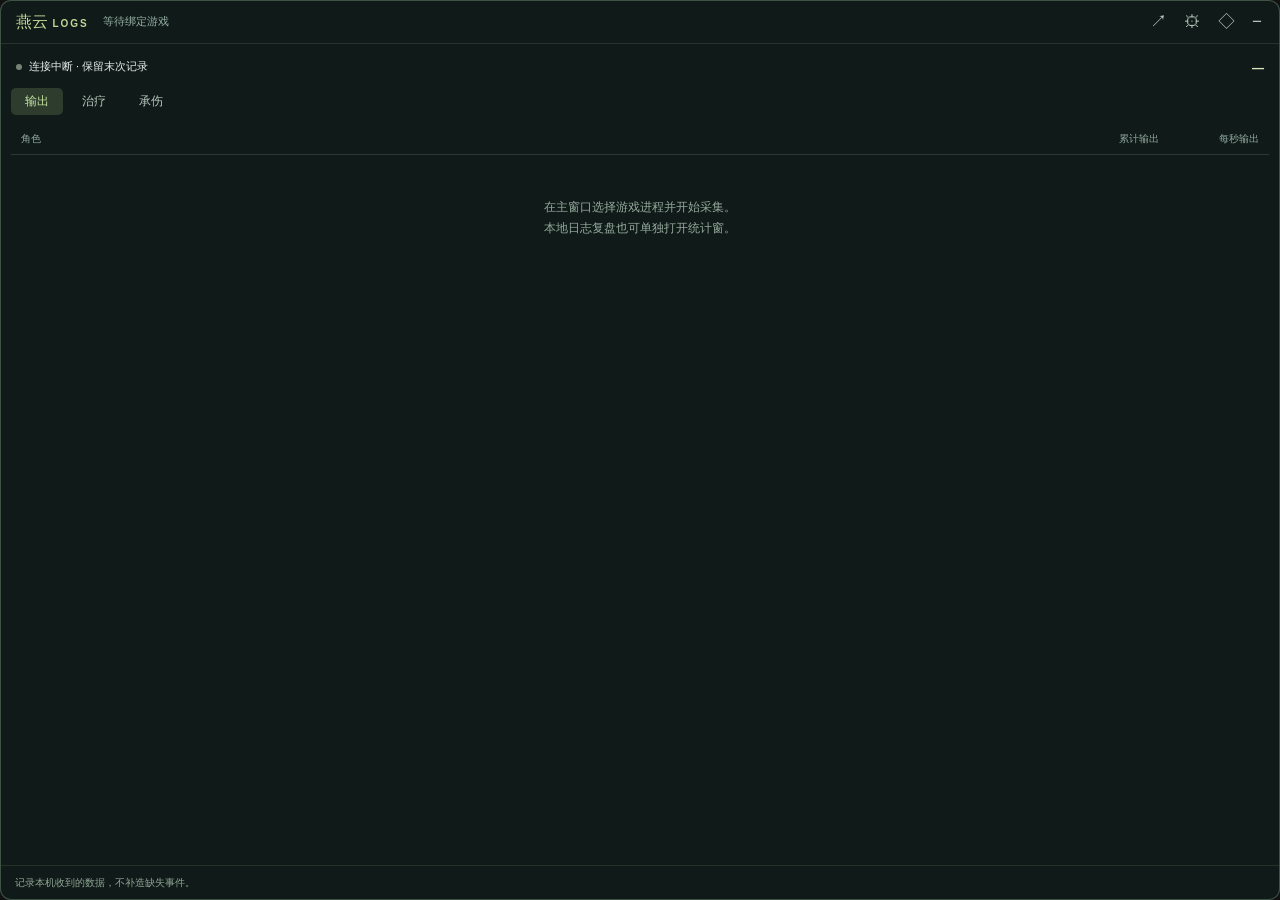
==== yanyun/index.html @ b213c10d "Add Yanyun-only combat overlay with native desktop controls" ====
<!doctype html><html lang="zh-CN"><head><meta charset="utf-8"><meta name="viewport" content="width=device-width,initial-scale=1"><title>燕云 Logs · 实时统计</title><link rel="stylesheet" href="overlay.css"></head><body>
<div class="surface"><header><span class="brand">燕云 <b>LOGS</b></span><span id="title">等待绑定游戏</span><div class="controls"><button id="review" title="打开战斗复盘">↗</button><button id="settings" title="外观设置">⚙</button><button id="lock" title="鼠标穿透 · Ctrl+Shift+F8">◇</button><button id="hide" title="隐藏 · Ctrl+Shift+F9">−</button></div></header>
<div class="status"><span id="dot"></span><b id="status">未绑定</b><span id="time">—</span></div>
<nav><button class="active" data-tab="damage">输出</button><button data-tab="healed">治疗</button><button data-tab="taken">承伤</button><span id="count"></span></nav>
<section id="preferences" hidden><label>背景透明度 <input id="opacity" type="range" min="25" max="100" value="92"></label><label>文字大小 <input id="font" type="range" min="11" max="21" value="14"></label><button id="reset">恢复默认</button></section>
<div class="table"><div class="table-head"><span>角色</span><span id="total-label">累计输出</span><span id="rate-label">每秒输出</span></div><ol id="rows"></ol><p id="empty">在主窗口选择游戏进程并开始采集。<br>本地日志复盘也可单独打开统计窗。</p></div><footer id="notice">记录本机收到的数据，不补造缺失事件。</footer></div>
<script src="model.js"></script><script src="overlay.js"></script></body></html>
---- yanyun/overlay.css ----
:root{--opacity:.92;--font:14px;color-scheme:dark}*{box-sizing:border-box}html,body{height:100%;margin:0;background:transparent;font:var(--font)/1.45 "Microsoft YaHei UI",sans-serif;color:#e5eeea}.surface{height:100%;border:1px solid #68836e88;border-radius:11px;overflow:hidden;background:rgba(17,28,27,var(--opacity));display:flex;flex-direction:column}header{height:43px;display:flex;align-items:center;padding:0 10px 0 15px;gap:14px;flex-shrink:0;-webkit-app-region:drag;border-bottom:1px solid #b9d69d22}.brand{color:#c1d997;font-size:16px;white-space:nowrap}.brand b{font-size:10px;letter-spacing:2px}#title{font-size:11px;color:#96b0a4;overflow:hidden;text-overflow:ellipsis;white-space:nowrap;flex:1}.controls{display:flex;gap:3px;-webkit-app-region:no-drag}button{font:inherit;cursor:pointer;color:#b9ccbf;background:transparent;border:0;border-radius:5px;padding:5px 9px}button:hover{background:#bfd6a222;color:#fff}.controls button{font-size:17px;padding:2px 7px}.status{display:flex;align-items:center;gap:7px;font-size:11px;padding:11px 15px 4px}.status b{font-weight:400}#time{margin-left:auto;color:#d8e6ba;font:20px ui-monospace,monospace}#dot{height:6px;width:6px;border-radius:50%;background:#758477}#dot.active{background:#b3d987;box-shadow:0 0 8px #aacf6677}nav{display:flex;align-items:center;gap:5px;padding:5px 10px 10px}nav button{font-size:12px;padding:5px 14px}nav .active{background:#aecf8830;color:#c9e6a1}#count{margin-left:auto;font-size:10px;color:#94a99c}.table{overflow:auto;flex:1;padding:0 10px}.table-head,li{display:grid;grid-template-columns:minmax(100px,1fr) 110px 92px;gap:8px;align-items:center}.table-head{padding:7px 10px;font-size:10px;color:#91aa9e;border-bottom:1px solid #9ab58c33}.table-head span:not(:first-child){text-align:right}ol{padding:0;margin:5px 0;list-style:none;counter-reset:player}li{position:relative;padding:11px 10px;margin:4px 0;overflow:hidden;border-radius:5px;isolation:isolate}li:before{content:"";position:absolute;inset:0;background:linear-gradient(90deg,#507c5666,#52765918);width:var(--width);z-index:-1}.name{overflow:hidden;text-overflow:ellipsis;white-space:nowrap}.name:before{counter-increment:player;content:counter(player);font-size:10px;color:#b2c4a5;margin-right:10px}.number{text-align:right;font-family:ui-monospace,monospace;font-variant-numeric:tabular-nums}.rate{color:#c1d99b}footer{font-size:10px;color:#90a795;padding:9px 14px;border-top:1px solid #b8d59920;line-height:1.5}#empty{text-align:center;color:#94ab9c;font-size:12px;line-height:1.8;padding:30px 5px}#preferences{padding:10px 15px;background:#253c2c}label{display:flex;align-items:center;justify-content:space-between;font-size:12px;margin:5px 0}input{width:55%;accent-color:#b8d890}[hidden]{display:none!important}@media(max-width:440px){.table-head,li{grid-template-columns:minmax(70px,1fr) 88px 76px;gap:5px}.brand{font-size:14px}.brand b{display:none}}
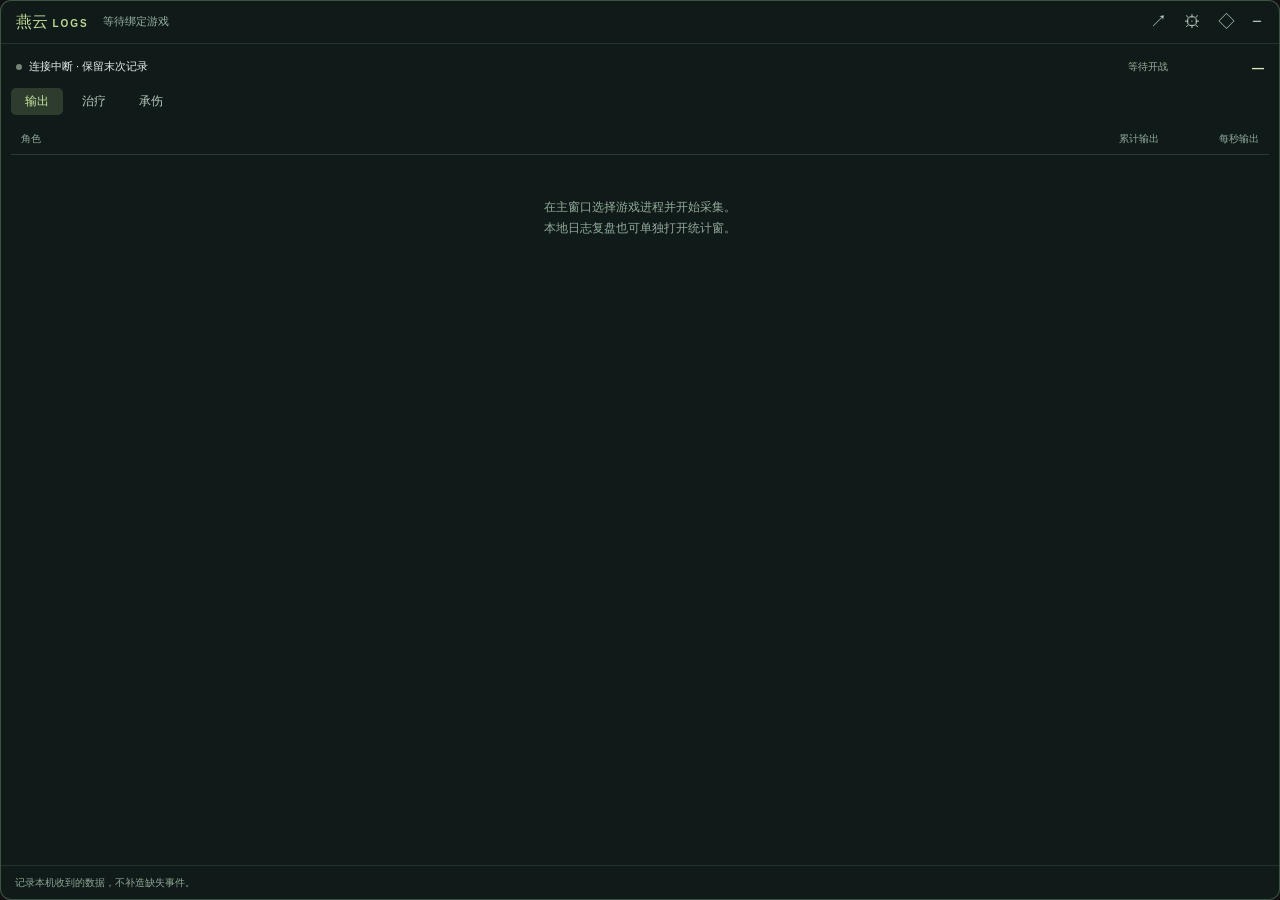
==== commit 358e9856: "Show automatic combat timer with server-calibrated duration and DPS" ====
--- a/yanyun/index.html
+++ b/yanyun/index.html
@@ -1,6 +1,6 @@
 <!doctype html><html lang="zh-CN"><head><meta charset="utf-8"><meta name="viewport" content="width=device-width,initial-scale=1"><title>燕云 Logs · 实时统计</title><link rel="stylesheet" href="overlay.css"></head><body>
 <div class="surface"><header><span class="brand">燕云 <b>LOGS</b></span><span id="title">等待绑定游戏</span><div class="controls"><button id="review" title="打开战斗复盘">↗</button><button id="settings" title="外观设置">⚙</button><button id="lock" title="鼠标穿透 · Ctrl+Shift+F8">◇</button><button id="hide" title="隐藏 · Ctrl+Shift+F9">−</button></div></header>
-<div class="status"><span id="dot"></span><b id="status">未绑定</b><span id="time">—</span></div>
+<div class="status"><span id="dot"></span><b id="status">未绑定</b><div id="battle-timer"><span id="timer-label">等待开战</span><span id="time">—</span></div></div>
 <nav><button class="active" data-tab="damage">输出</button><button data-tab="healed">治疗</button><button data-tab="taken">承伤</button><span id="count"></span></nav>
 <section id="preferences" hidden><label>背景透明度 <input id="opacity" type="range" min="25" max="100" value="92"></label><label>文字大小 <input id="font" type="range" min="11" max="21" value="14"></label><button id="reset">恢复默认</button></section>
 <div class="table"><div class="table-head"><span>角色</span><span id="total-label">累计输出</span><span id="rate-label">每秒输出</span></div><ol id="rows"></ol><p id="empty">在主窗口选择游戏进程并开始采集。<br>本地日志复盘也可单独打开统计窗。</p></div><footer id="notice">记录本机收到的数据，不补造缺失事件。</footer></div>
--- a/yanyun/overlay.css
+++ b/yanyun/overlay.css
@@ -1 +1,2 @@
 :root{--opacity:.92;--font:14px;color-scheme:dark}*{box-sizing:border-box}html,body{height:100%;margin:0;background:transparent;font:var(--font)/1.45 "Microsoft YaHei UI",sans-serif;color:#e5eeea}.surface{height:100%;border:1px solid #68836e88;border-radius:11px;overflow:hidden;background:rgba(17,28,27,var(--opacity));display:flex;flex-direction:column}header{height:43px;display:flex;align-items:center;padding:0 10px 0 15px;gap:14px;flex-shrink:0;-webkit-app-region:drag;border-bottom:1px solid #b9d69d22}.brand{color:#c1d997;font-size:16px;white-space:nowrap}.brand b{font-size:10px;letter-spacing:2px}#title{font-size:11px;color:#96b0a4;overflow:hidden;text-overflow:ellipsis;white-space:nowrap;flex:1}.controls{display:flex;gap:3px;-webkit-app-region:no-drag}button{font:inherit;cursor:pointer;color:#b9ccbf;background:transparent;border:0;border-radius:5px;padding:5px 9px}button:hover{background:#bfd6a222;color:#fff}.controls button{font-size:17px;padding:2px 7px}.status{display:flex;align-items:center;gap:7px;font-size:11px;padding:11px 15px 4px}.status b{font-weight:400}#time{margin-left:auto;color:#d8e6ba;font:20px ui-monospace,monospace}#dot{height:6px;width:6px;border-radius:50%;background:#758477}#dot.active{background:#b3d987;box-shadow:0 0 8px #aacf6677}nav{display:flex;align-items:center;gap:5px;padding:5px 10px 10px}nav button{font-size:12px;padding:5px 14px}nav .active{background:#aecf8830;color:#c9e6a1}#count{margin-left:auto;font-size:10px;color:#94a99c}.table{overflow:auto;flex:1;padding:0 10px}.table-head,li{display:grid;grid-template-columns:minmax(100px,1fr) 110px 92px;gap:8px;align-items:center}.table-head{padding:7px 10px;font-size:10px;color:#91aa9e;border-bottom:1px solid #9ab58c33}.table-head span:not(:first-child){text-align:right}ol{padding:0;margin:5px 0;list-style:none;counter-reset:player}li{position:relative;padding:11px 10px;margin:4px 0;overflow:hidden;border-radius:5px;isolation:isolate}li:before{content:"";position:absolute;inset:0;background:linear-gradient(90deg,#507c5666,#52765918);width:var(--width);z-index:-1}.name{overflow:hidden;text-overflow:ellipsis;white-space:nowrap}.name:before{counter-increment:player;content:counter(player);font-size:10px;color:#b2c4a5;margin-right:10px}.number{text-align:right;font-family:ui-monospace,monospace;font-variant-numeric:tabular-nums}.rate{color:#c1d99b}footer{font-size:10px;color:#90a795;padding:9px 14px;border-top:1px solid #b8d59920;line-height:1.5}#empty{text-align:center;color:#94ab9c;font-size:12px;line-height:1.8;padding:30px 5px}#preferences{padding:10px 15px;background:#253c2c}label{display:flex;align-items:center;justify-content:space-between;font-size:12px;margin:5px 0}input{width:55%;accent-color:#b8d890}[hidden]{display:none!important}@media(max-width:440px){.table-head,li{grid-template-columns:minmax(70px,1fr) 88px 76px;gap:5px}.brand{font-size:14px}.brand b{display:none}}
+#battle-timer{margin-left:auto;display:flex;align-items:center;gap:8px;flex-shrink:0}#timer-label{font-size:10px;color:#9cae9c}#battle-timer #time{margin-left:0;min-width:88px;text-align:right;font-variant-numeric:tabular-nums}#battle-timer[data-state="active"] #time{color:#d4efa9}#battle-timer[data-state="finalized"] #timer-label{color:#d0e7a7}#battle-timer[data-state="paused"] #time{color:#a7b6ab}.status #status{min-width:0;overflow:hidden;text-overflow:ellipsis;white-space:nowrap}@media(max-width:440px){#battle-timer{gap:5px}#timer-label{font-size:9px}#battle-timer #time{font-size:18px;min-width:80px}.status{padding-left:12px;padding-right:12px}}
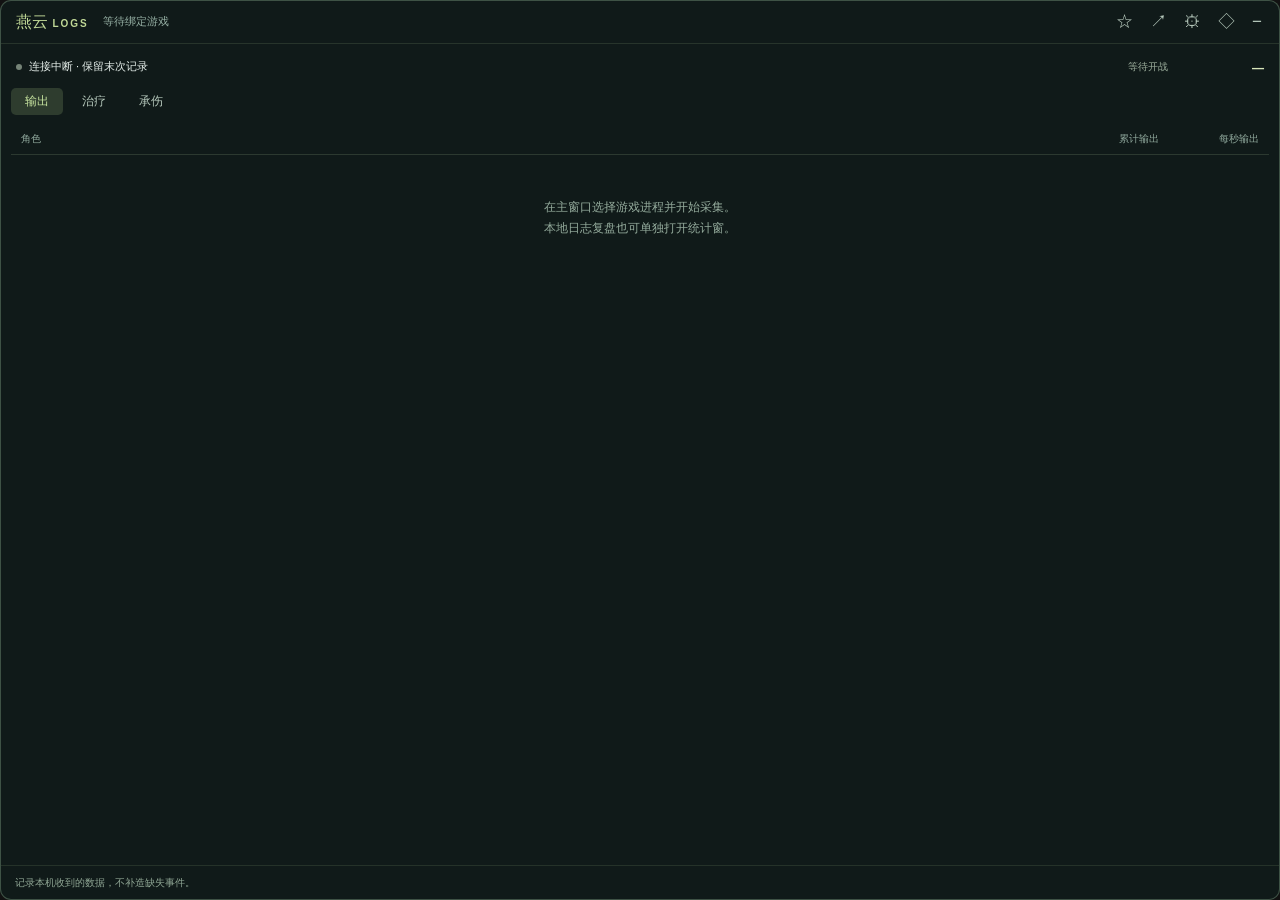
==== commit fe370043: "Add Boss HP display options and recent battle bookmark controls" ====
--- a/yanyun/index.html
+++ b/yanyun/index.html
@@ -1,7 +1,9 @@
 <!doctype html><html lang="zh-CN"><head><meta charset="utf-8"><meta name="viewport" content="width=device-width,initial-scale=1"><title>燕云 Logs · 实时统计</title><link rel="stylesheet" href="overlay.css"></head><body>
-<div class="surface"><header><span class="brand">燕云 <b>LOGS</b></span><span id="title">等待绑定游戏</span><div class="controls"><button id="review" title="打开战斗复盘">↗</button><button id="settings" title="外观设置">⚙</button><button id="lock" title="鼠标穿透 · Ctrl+Shift+F8">◇</button><button id="hide" title="隐藏 · Ctrl+Shift+F9">−</button></div></header>
+<div class="surface"><header><span class="brand">燕云 <b>LOGS</b></span><span id="title">等待绑定游戏</span><div class="controls"><button id="star-last" title="收藏最近结束的战斗 · Ctrl+Shift+F10" aria-label="收藏最近结束的战斗">☆</button><button id="review" title="打开战斗复盘">↗</button><button id="settings" title="外观设置">⚙</button><button id="lock" title="鼠标穿透 · Ctrl+Shift+F8">◇</button><button id="hide" title="隐藏 · Ctrl+Shift+F9">−</button></div></header>
 <div class="status"><span id="dot"></span><b id="status">未绑定</b><div id="battle-timer"><span id="timer-label">等待开战</span><span id="time">—</span></div></div>
+<div id="star-feedback" role="status" hidden></div>
+<section id="boss-health" hidden aria-label="Boss 血量"><div class="boss-heading"><span id="boss-label"></span><span id="boss-difference"></span></div><div id="boss-bars"></div></section>
 <nav><button class="active" data-tab="damage">输出</button><button data-tab="healed">治疗</button><button data-tab="taken">承伤</button><span id="count"></span></nav>
-<section id="preferences" hidden><label>背景透明度 <input id="opacity" type="range" min="25" max="100" value="92"></label><label>文字大小 <input id="font" type="range" min="11" max="21" value="14"></label><button id="reset">恢复默认</button></section>
+<section id="preferences" hidden><label>背景透明度 <input id="opacity" type="range" min="25" max="100" value="92"></label><label>文字大小 <input id="font" type="range" min="11" max="21" value="14"></label><label>Boss 血量显示<select id="hp-mode"><option value="percent">百分比</option><option value="value">真实数值（当前／上限）</option></select></label><label id="hp-unit-row" hidden>数值单位<select id="hp-unit"><option value="raw">原始数值</option><option value="wan">万</option></select></label><p id="star-help">Ctrl+Shift+F10：收藏最近结束的战斗</p><button id="reset">恢复默认</button></section>
 <div class="table"><div class="table-head"><span>角色</span><span id="total-label">累计输出</span><span id="rate-label">每秒输出</span></div><ol id="rows"></ol><p id="empty">在主窗口选择游戏进程并开始采集。<br>本地日志复盘也可单独打开统计窗。</p></div><footer id="notice">记录本机收到的数据，不补造缺失事件。</footer></div>
 <script src="model.js"></script><script src="overlay.js"></script></body></html>
--- a/yanyun/overlay.css
+++ b/yanyun/overlay.css
@@ -1,2 +1,5 @@
 :root{--opacity:.92;--font:14px;color-scheme:dark}*{box-sizing:border-box}html,body{height:100%;margin:0;background:transparent;font:var(--font)/1.45 "Microsoft YaHei UI",sans-serif;color:#e5eeea}.surface{height:100%;border:1px solid #68836e88;border-radius:11px;overflow:hidden;background:rgba(17,28,27,var(--opacity));display:flex;flex-direction:column}header{height:43px;display:flex;align-items:center;padding:0 10px 0 15px;gap:14px;flex-shrink:0;-webkit-app-region:drag;border-bottom:1px solid #b9d69d22}.brand{color:#c1d997;font-size:16px;white-space:nowrap}.brand b{font-size:10px;letter-spacing:2px}#title{font-size:11px;color:#96b0a4;overflow:hidden;text-overflow:ellipsis;white-space:nowrap;flex:1}.controls{display:flex;gap:3px;-webkit-app-region:no-drag}button{font:inherit;cursor:pointer;color:#b9ccbf;background:transparent;border:0;border-radius:5px;padding:5px 9px}button:hover{background:#bfd6a222;color:#fff}.controls button{font-size:17px;padding:2px 7px}.status{display:flex;align-items:center;gap:7px;font-size:11px;padding:11px 15px 4px}.status b{font-weight:400}#time{margin-left:auto;color:#d8e6ba;font:20px ui-monospace,monospace}#dot{height:6px;width:6px;border-radius:50%;background:#758477}#dot.active{background:#b3d987;box-shadow:0 0 8px #aacf6677}nav{display:flex;align-items:center;gap:5px;padding:5px 10px 10px}nav button{font-size:12px;padding:5px 14px}nav .active{background:#aecf8830;color:#c9e6a1}#count{margin-left:auto;font-size:10px;color:#94a99c}.table{overflow:auto;flex:1;padding:0 10px}.table-head,li{display:grid;grid-template-columns:minmax(100px,1fr) 110px 92px;gap:8px;align-items:center}.table-head{padding:7px 10px;font-size:10px;color:#91aa9e;border-bottom:1px solid #9ab58c33}.table-head span:not(:first-child){text-align:right}ol{padding:0;margin:5px 0;list-style:none;counter-reset:player}li{position:relative;padding:11px 10px;margin:4px 0;overflow:hidden;border-radius:5px;isolation:isolate}li:before{content:"";position:absolute;inset:0;background:linear-gradient(90deg,#507c5666,#52765918);width:var(--width);z-index:-1}.name{overflow:hidden;text-overflow:ellipsis;white-space:nowrap}.name:before{counter-increment:player;content:counter(player);font-size:10px;color:#b2c4a5;margin-right:10px}.number{text-align:right;font-family:ui-monospace,monospace;font-variant-numeric:tabular-nums}.rate{color:#c1d99b}footer{font-size:10px;color:#90a795;padding:9px 14px;border-top:1px solid #b8d59920;line-height:1.5}#empty{text-align:center;color:#94ab9c;font-size:12px;line-height:1.8;padding:30px 5px}#preferences{padding:10px 15px;background:#253c2c}label{display:flex;align-items:center;justify-content:space-between;font-size:12px;margin:5px 0}input{width:55%;accent-color:#b8d890}[hidden]{display:none!important}@media(max-width:440px){.table-head,li{grid-template-columns:minmax(70px,1fr) 88px 76px;gap:5px}.brand{font-size:14px}.brand b{display:none}}
 #battle-timer{margin-left:auto;display:flex;align-items:center;gap:8px;flex-shrink:0}#timer-label{font-size:10px;color:#9cae9c}#battle-timer #time{margin-left:0;min-width:88px;text-align:right;font-variant-numeric:tabular-nums}#battle-timer[data-state="active"] #time{color:#d4efa9}#battle-timer[data-state="finalized"] #timer-label{color:#d0e7a7}#battle-timer[data-state="paused"] #time{color:#a7b6ab}.status #status{min-width:0;overflow:hidden;text-overflow:ellipsis;white-space:nowrap}@media(max-width:440px){#battle-timer{gap:5px}#timer-label{font-size:9px}#battle-timer #time{font-size:18px;min-width:80px}.status{padding-left:12px;padding-right:12px}}
+#boss-health{padding:4px 14px 8px;flex-shrink:0;max-height:38%;overflow:auto}.boss-heading{display:flex;justify-content:space-between;font-size:10px;color:#afbbab;margin-bottom:5px;gap:8px}#boss-difference{color:#d9caaa}.boss-bar{position:relative;isolation:isolate;display:grid;grid-template-columns:minmax(80px,1fr) auto 58px;gap:8px;align-items:center;min-height:29px;padding:4px 9px;margin:5px 0;border:1px solid #b7b59c35;border-radius:4px;overflow:hidden;background:#172421}.boss-fill{position:absolute;inset:0;z-index:-1;background:linear-gradient(90deg,#895d46bb,#b28d573b);transition:width .18s linear}.boss-bar[data-role="soul"] .boss-fill{background:linear-gradient(90deg,#6c6497bb,#9593cb38)}.boss-name{font-size:12px;white-space:nowrap;overflow:hidden;text-overflow:ellipsis}.boss-number{font-size:12px;text-align:right;font-variant-numeric:tabular-nums;white-space:nowrap}.boss-amount{color:#d5ddcf;font:10px ui-monospace,monospace;font-variant-numeric:tabular-nums;white-space:nowrap}.boss-bar[data-available="false"]{grid-template-columns:minmax(70px,1fr) auto auto;background:repeating-linear-gradient(110deg,#7f917b0c 0px,#7f917b0c 6px,transparent 6px,transparent 12px);color:#aab8aa}.paused .boss-fill{filter:saturate(.3)}.paused #boss-label{color:#a9b3a4}@media(max-width:490px){.boss-amount{display:none}.boss-bar{grid-template-columns:minmax(70px,1fr) 110px}.boss-bar[data-available="false"]{grid-template-columns:minmax(70px,1fr) 110px}}@media(max-height:300px){#boss-health{padding-top:0;padding-bottom:0}.boss-heading{display:none}.boss-bar{min-height:24px;margin:3px 0}footer{display:none}}
+
+#preferences{flex-shrink:0;max-height:60%;overflow:auto}#preferences select{font:inherit;color:inherit;background:#172421;border:1px solid #647b65;border-radius:4px;padding:3px;max-width:65%}#star-help{font-size:10px;color:#c4d5b9}#star-feedback{padding:5px 14px;color:#efcf80;font-size:11px;flex-shrink:0}.boss-bar,.boss-bar[data-available="false"]{grid-template-columns:minmax(70px,1fr) auto}.boss-number{font-size:11px}@media(max-width:440px){.controls button{padding:2px 5px}.boss-number{font-size:10px}}
